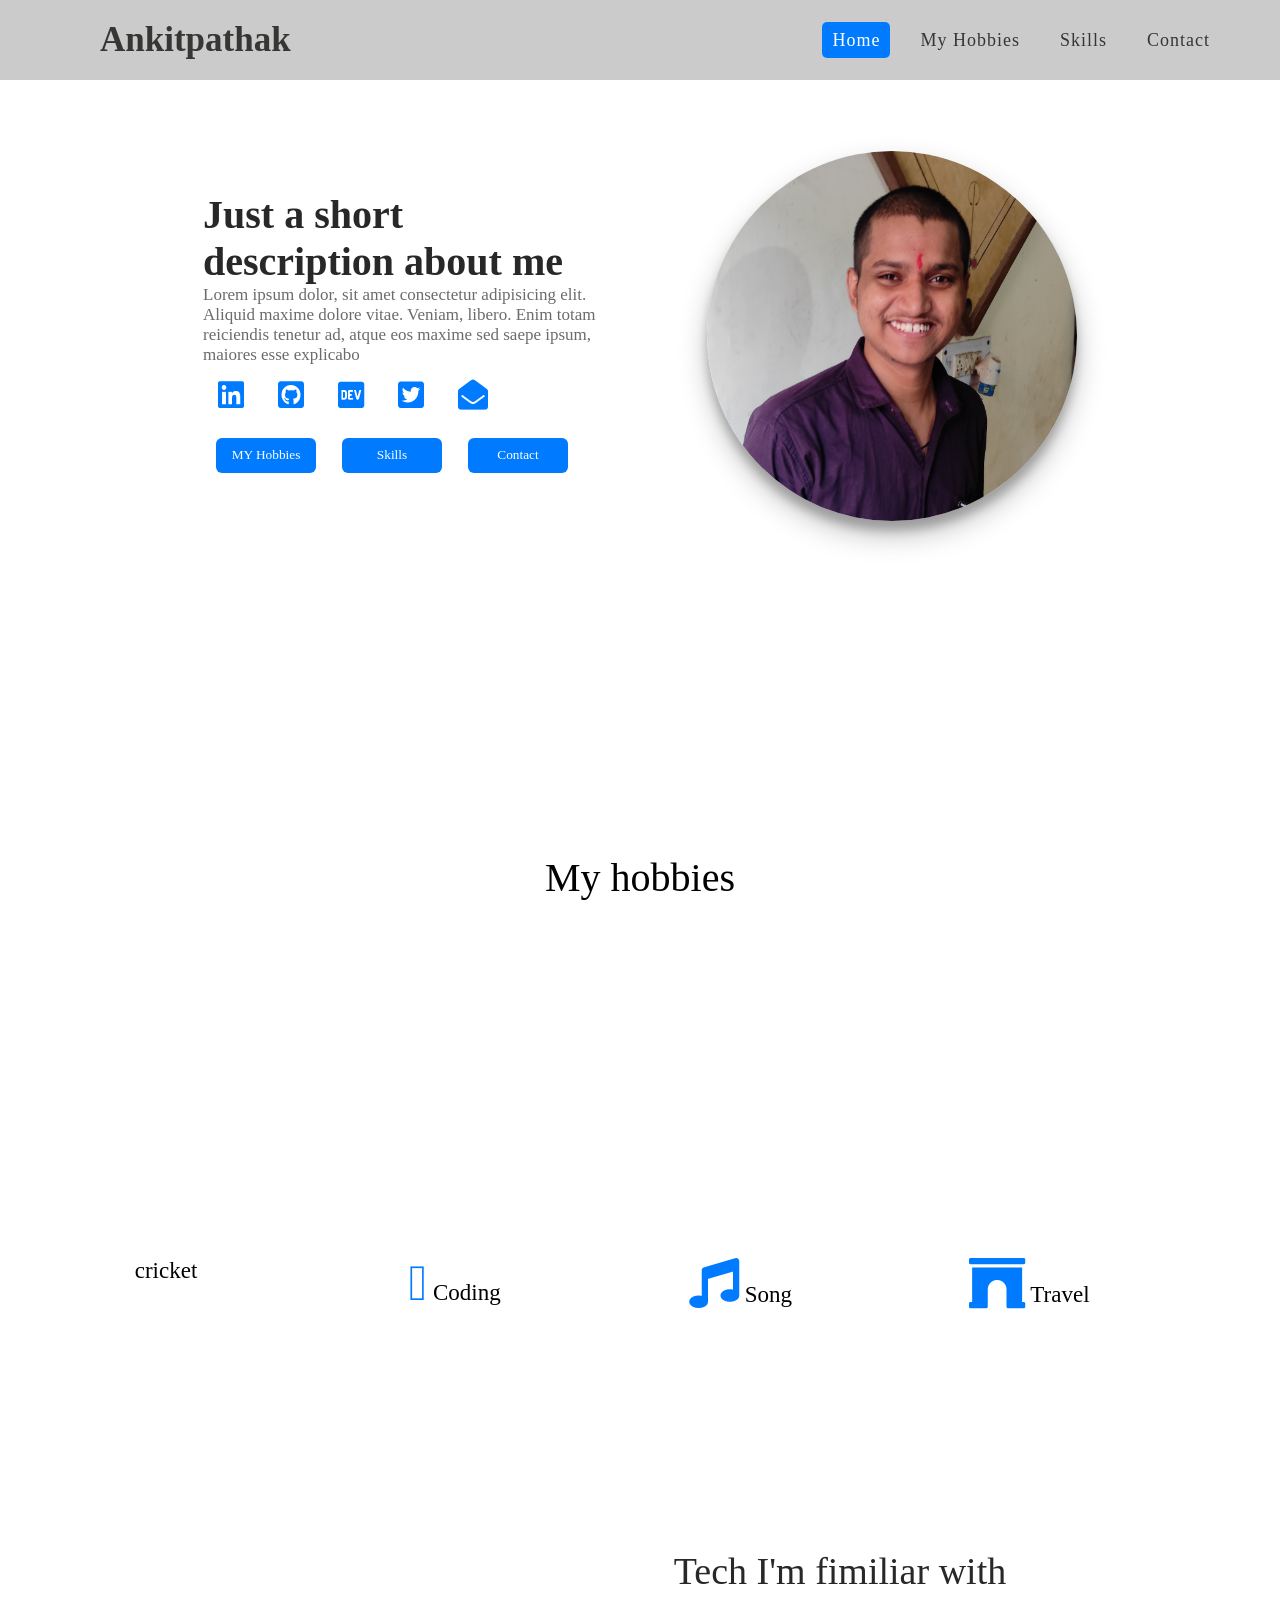
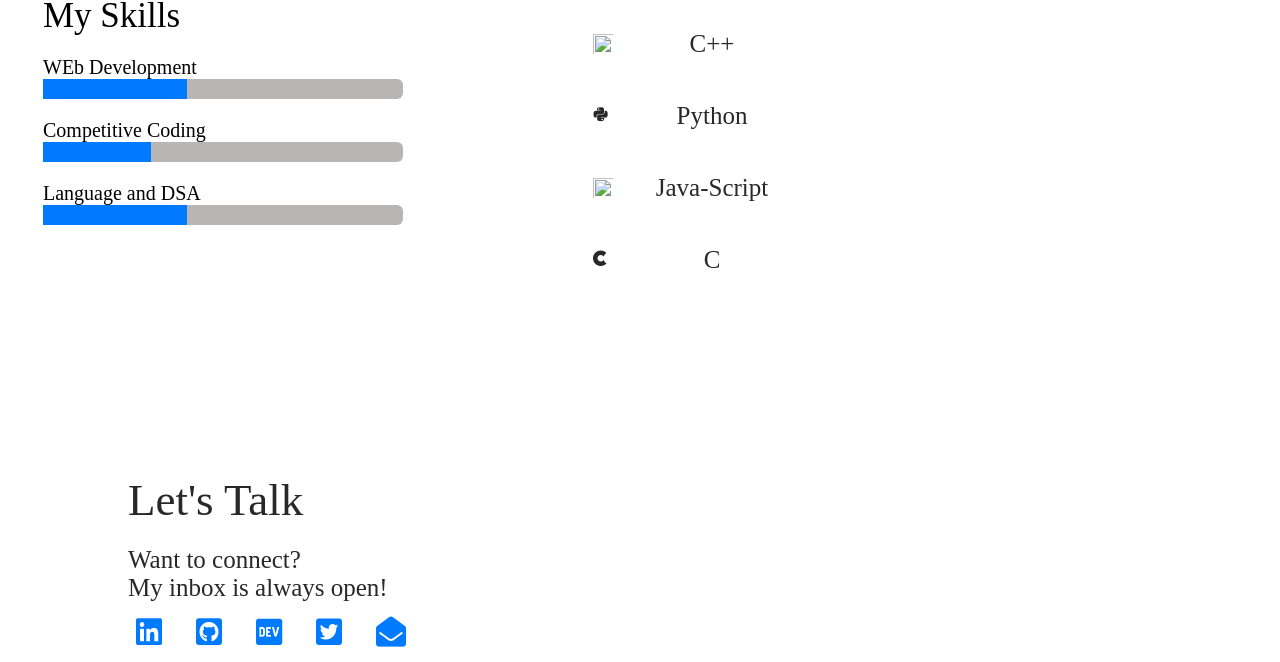
==== index.html @ 55205d3b "Updated" ====
<!DOCTYPE html>
<html lang="en">
  <head>
    <meta charset="UTF-8" />
    <meta http-equiv="X-UA-Compatible" content="IE=edge" />
    <meta name="viewport" content="width=device-width, initial-scale=1.0" />
    <title>navbarhamburger</title>
    <link rel="stylesheet" href="csss.css" />
    <link
      rel="stylesheet"
      href="https://pro.fontawesome.com/releases/v5.10.0/css/all.css"
      integrity="sha384-AYmEC3Yw5cVb3ZcuHtOA93w35dYTsvhLPVnYs9eStHfGJvOvKxVfELGroGkvsg+p"
      crossorigin="anonymous"
    />
    <link rel="preconnect" href="https://fonts.googleapis.com" />
    <link rel="preconnect" href="https://fonts.gstatic.com" crossorigin />
    <link
      href="https://fonts.googleapis.com/css2?family=Comforter&family=Playfair+Display:ital,wght@1,600&display=swap"
      rel="stylesheet"
    />
  </head>

  <body>





    <header>
       <nav>
      <div class="logo">Ankitpathak</div>
      <input type="checkbox" id="click" />
      <label for="click" class="menu-btn">
        <i class="fas fa-bars"></i>
      </label>
      <ul>
        <li><a class="active" href="#HOME">Home</a></li>
        <li><a href="#my_hobbies">My Hobbies</a></li>
        <li><a href="#skills">Skills</a></li>
        <li><a href="#Contact">Contact</a></li>
      </ul>
    </nav>
  </header>
   



















    <section id="HOME">
      <div id="home">
        <div id="about">
          <div id="description">
            <h1 class="text-center">Just a short description about me</h1>

            <p>
              Lorem ipsum dolor, sit amet consectetur adipisicing elit. Aliquid
              maxime dolore vitae. Veniam, libero. Enim totam reiciendis tenetur
              ad, atque eos maxime sed saepe ipsum, maiores esse explicabo
            </p>
            <div class="social-handle">
              <div class="url">
                <ul>
                  <li>
                    <a
                      href="https://www.linkedin.com/in/ankit-pathak-932666202/"
                      target="_blank"
                      ><i class="fab fa-linkedin"></i
                    ></a>
                  </li>
                  <li>
                    <a href="https://github.com/Ankit-11525" target="_blank"
                      ><i class="fab fa-github-square"></i
                    ></a>
                  </li>
                  <li>
                    <a href="https://dev.to/ankit11525" target="_blank"
                      ><i class="fab fa-dev"></i
                    ></a>
                  </li>
                  <li>
                    <a href="https://twitter.com/AnkitPa72761433"
                      ><i class="fab fa-twitter-square" target="_blank"></i
                    ></a>
                  </li>
                  <li>
                    <a href="mailto:ankitpathak11525@gmail.com" target="_blank"
                      ><i class="fas fa-envelope-open"></i
                    ></a>
                  </li>
                </ul>
              </div>
              <div class="button">
                <a href="#my_hobbies"><button>MY Hobbies</button></a>
                <a href="#skills"> <button>Skills</button></a>
                <a href="#Contact"> <button>Contact</button></a>

              </div>
            </div>
          </div>
        </div>
        <div class="profile">
          <img src="Ankit copy.jpg" alt="" />
        </div>
      </div>
    </section>





















    <section id="my_hobbies">
      <div class="hobbies">
        <div class="title">My hobbies</div>
        <div class="hobbies-icons">
          <div class="cricket">
            <i class="fas fa-cricket"></i>
            cricket
          </div>

          <div class="footbal">
            <i class="fad fa-code"></i>
            Coding
          </div>

          <div class="Song">
            <i class="fas fa-music"></i>
            Song
          </div>
          <div class="guitar">
            <i class="fas fa-archway"></i>
            Travel
          </div>
        </div>
      </div>
    </section>
















    <section id="skills" >
      <div class="skill-tech">
        <div class="skills">
          <div class="top padding-skill">
            <p style="font-size:35px ;">My Skills</p>
          </div>
          <div class="skill-container">
            <div class="devops">
              <p>WEb Development</p>

              <div class="progress">
                <div class="sixty-per"></div>
              </div>
            </div>
            <div class="devops">
              <p>Competitive Coding</p>

              <div class="progress">
                <div class="thirty-per"></div>
              </div>
            </div>
            <div class="devops">
              <p>Language and DSA</p>

              <div class="progress">
                <div class="twenty-per"></div>
              </div>
            </div>
          </div>
        </div>
        <div class="Tech-head">
          <p style="font-family: cursive">Tech I'm fimiliar with</p>
          <div class="tech-container">
            <div class="lang-cont">
              <img src="https://kunal-kushwaha.github.io/icons/cpp.png" />
              <p>C++</p>
            </div>
            <div class="lang-cont">
              <!-- <img src="https://kunal-kushwaha.github.io/icons/Python.png" /> -->
              <i class="fab fa-python"></i>
              <p>Python</p>
            </div>
            <div class="lang-cont">
              <img src="https://kunal-kushwaha.github.io/icons/js.png" />
              <p>Java-Script</p>
            </div>
            <div class="lang-cont">
              <i class="fab fa-cuttlefish"></i>
              <p>C</p>
            </div>
          </div>
        </div>
      </div>
    </section>



















    <section id="Contact">
      <div class="contact">
        <div style="width: 80vw; margin: auto; ">
          <p style="font-family: cursive; font-size: 45px; width: 80vw;text-align: left; color:#292828 ;">Let's Talk</p>
        </div>
        <div style="width: 80vw; margin: auto; margin-top: 20px;">
          <p style="font-family: cursive; font-size: 25px; width: 80vw;text-align: left; color:#292828 ;">Want to connect?
           <br> My inbox is always open!</p>
        </div>
        <div class="url lastlog" >
          <ul>
            <li>
              <a
                href="https://www.linkedin.com/in/ankit-pathak-932666202/"
                target="_blank"
                ><i class="fab fa-linkedin"></i
              ></a>
            </li>
            <li>
              <a href="https://github.com/Ankit-11525" target="_blank"
                ><i class="fab fa-github-square"></i
              ></a>
            </li>
            <li>
              <a href="https://dev.to/ankit11525" target="_blank"
                ><i class="fab fa-dev"></i
              ></a>
            </li>
            <li>
              <a href="https://twitter.com/AnkitPa72761433"
                ><i class="fab fa-twitter-square" target="_blank"></i
              ></a>
            </li>
            <li>
              <a href="mailto:ankitpatha11525@gmail.com" target="_blank">
                <i class="fas fa-envelope-open"></i>
              </a>
            </li>
          </ul>
      </div>
    </section>
  </body>
</html>
---- csss.css ----
* {
  /* background-color: #ebe7e7; */
  font-family: cursive;
  margin: 0px;
  padding: 0px;
  box-sizing: border-box;
}

nav {
  height: 80px;
  /* width: 100%; */
  background: rgb(203 203 203);
  display: flex;
  align-items: center;
  /* justify-content: center; */
  justify-content: space-between;
  padding: 0px 50px 0px 100px;
  position: fixed;
  top: 0;
  width: 100%;
}

nav .logo {
  font-size: 35px;
  color: rgb(54, 54, 53);
  font-weight: 600;
  font-family: "Dancing Script", cursive;
}

nav ul {
  display: flex;
  list-style: none;
}

nav ul li {
  margin: 0px 10px;
}

nav ul a {
  font-size: 18px;
  font-weight: 500;
  letter-spacing: 1px;
  text-decoration: none;
  /* background:white; */
  padding: 8px 10px;
  color: rgb(54, 54, 53);
  border-radius: 5px;
  transition: all 0.5s ease;
}

nav ul li a:hover,
nav ul li a.active {
  color: rgb(14, 15, 13);
  /* border-bottom: 2px solid rgb(29, 29, 46); */
  background: #007bff;
  color: #ffffff;
}

nav .menu-btn i {
  color: white;
  font-size: 28px;
  cursor: pointer;
  display: none;
}

#click {
  display: none;
}

#home {
  display: flex;
  flex-wrap: wrap;
  justify-content: space-between;

  justify-content: space-around;
  padding: 23px;
  margin: 10%;
}
#about {
  width: 400px;
  display: flex;
  flex-direction: column;
  justify-content: center;
  font-family: sans-serif;
}
.profile img {
  height: 370px;
  width: 370px;
  border-radius: 50%;
  box-shadow: rgba(0, 0, 0, 0.25) 0px 14px 28px, rgba(0, 0, 0, 0.22) 0px 10px 10px;
}
/* hobbies */
.hobbies {
  display: flex;
  flex-direction: column;
  flex-wrap: wrap;
  align-items: center;

  height: 90vh;
  justify-content: space-between;

  justify-content: space-around;
}
.title {
  font-size: 2.5rem;
  font-weight: 200;
}
.hobbies-icons {
  display: flex;
  flex-wrap: wrap;
  justify-content: space-around;
  justify-content: space-between;
  /*  */
}

.hobbies-icons div {
  padding-left: 49px;
  padding-right: 70px;
  /*  */
  height: 50px;
  width: 280px;
  border-radius: 16px;
}
.hobbies-icons i {
  font-size: 50px;
  color: #007bff;
}
.hobbies-icons div {
  font-size: 23px;
}
.hobbies-icons div:hover {
  background-color: rgb(189, 188, 188);
  transition: all 0.5s ease-in-out;
}

.url li {
  display: inline;
}
.url li a i {
  color: #007bff;
  font-size: 30px;
  padding: 15px;
}
.url li a i:hover {
  color: #000000;
  transition: all 0.5s ease-in-out;
}

/* skill  */
.skills {
  width: 400px;
  padding: 10px;
}

.progress {
  width: 100%;
  background-color: rgb(185, 181, 181);
  height: 20px;
  border-radius: 6px;
}
.twenty-per {
  width: 40%;
  background-color: #007bff;
  height: inherit;
}
.thirty-per {
  width: 30%;
  background-color: #007bff;
  height: inherit;
}
.sixty-per {
  width: 40%;
  background-color: #007bff;
  height: inherit;
}
.devops {
  padding: 10px;
}
.devops p {
  font-size: 20px;
}
.padding-skill {
  padding: 10px;
}
.Tech-head {
  width: 45vw;

  margin: auto;
  margin-top: 30px;
  color: #292828;
  margin-bottom: 20px;
  display: flex;
  flex-wrap: wrap;
  justify-content: space-between;
  justify-content: space-around;
  align-items: center;
}
#skills {
  margin-top: 10px;
  /* height:80vh; */
}
.skill-tech {
  display: flex;
  flex-wrap: wrap;
  justify-content: space-around;
  justify-content: space-between;
  align-items: center;
  padding: 23px;
}
.Tech-head p {
  font-size: 38px;
  text-align: center;
}

.skill-tech {
  display: flex;
  flex-wrap: wrap;
  justify-content: space-around;
  justify-content: space-between;
  align-items: center;
  justify-content: center;
}
.tech-container {
  display: flex;
  flex-wrap: wrap;
  justify-content: center;
  justify-content: space-around;
  justify-content: space-between;
  align-items: center;
}
.lang-cont {
  width: 270px;
  height: 27px;
  padding: 26px;
  display: flex;
  justify-content: center;
  align-items: center;
  flex-wrap: wrap;
  margin: 10px;
}
.lang-cont img {
  height: 30px;
  width: 30px;
  /* margin: auto; */
  padding: 5px;
}
.lang-cont i {
  height: 30px;
  width: 30px;
  /* margin: auto; */
  padding: 5px;
}
.lang-cont p {
  display: inline-block;
}
.lang-cont p {
  font-size: 25px;
  margin: auto;
  text-align: center;
}
.lang-cont:hover {
  width: 210px;

  height: 27px;
  background-color: #ccc7c7;
  transition: all 1s ease-in-out;
  border-radius: 9px;
}
/* additional */
.text-center {
  font-size: 40px;
  color: #292828;
}
#description p {
  /* padding: 15px; */
  font-size: 17px;
  color: #6e6a6a;
}


.button {
  display: flex;
  flex-direction: row;
  flex-wrap: wrap;
  justify-content: start;
}
.button button {
  background-color: #007bff;
  border: 0px;
  height: 35px;
  width: 100px;
  border-radius: 6px;
  color: white;
  cursor: pointer;
  margin: 13px;
}
.button button a {
  text-decoration: none;
  color: white;
}

.button button:hover {
  background-color: #222222;
  transition: 0.7s all ease-in-out;
}

/* contact */
#Contact {
  margin-top: 150px;
}
.url li a i {
  color: #007bff;
  font-size: 30px;
  padding: 15px;
}
.url li a i:hover {
  color: #000000;
  transition: all 0.5s ease-in-out;
}

.inter-info a {
  color: #007bff;
  text-decoration: none;
}

.url li {
  display: inline;
}

.lastlog {
  width: 80vw;
  display: flex;
  flex-wrap: wrap;
  justify-content: space-around;
  justify-content: space-between;
  position: relative;
  left: -7px;
  margin: auto;
}
@media (max-width: 940px) {
  #Contact {
    margin-top: 35px;
  }
  .hobbies {
    display: flex;
    flex-direction: column;
    flex-wrap: wrap;
    align-items: center;

    height: 60vh;
    justify-content: space-between;

    justify-content: space-around;
  }
  #click:checked ~ .menu-btn i:before {
    content: "\f00d";
  }
  .profile img {
    height: 250px;
    width: 250px;
    /* border-radius: 50%; */
  }
  nav ul {
    position: fixed;
    top: 80px;
    left: -100%;
    background: rgb(203 203 203);
    opacity: 0.95;
    height: 100vh;
    width: 100%;
    display: block;
    text-align: center;
    transition: all 0.8s ease;
  }

  #click:checked ~ ul {
    left: 0%;
  }

  nav ul li {
    margin: 40px 0px;
  }

  nav ul li a {
    font-size: 20px;
    display: block;
  }

  nav ul li a:hover,
  nav ul li a.active {
    color: #007bff;
    /* border-bottom: 2px solid rgb(29, 29, 46); */
    background: none;
  }

  nav .menu-btn i {
    display: block;
  }

  nav .logo {
    font-size: 25px;
  }
  #home {
    margin: 23%;
  }
}
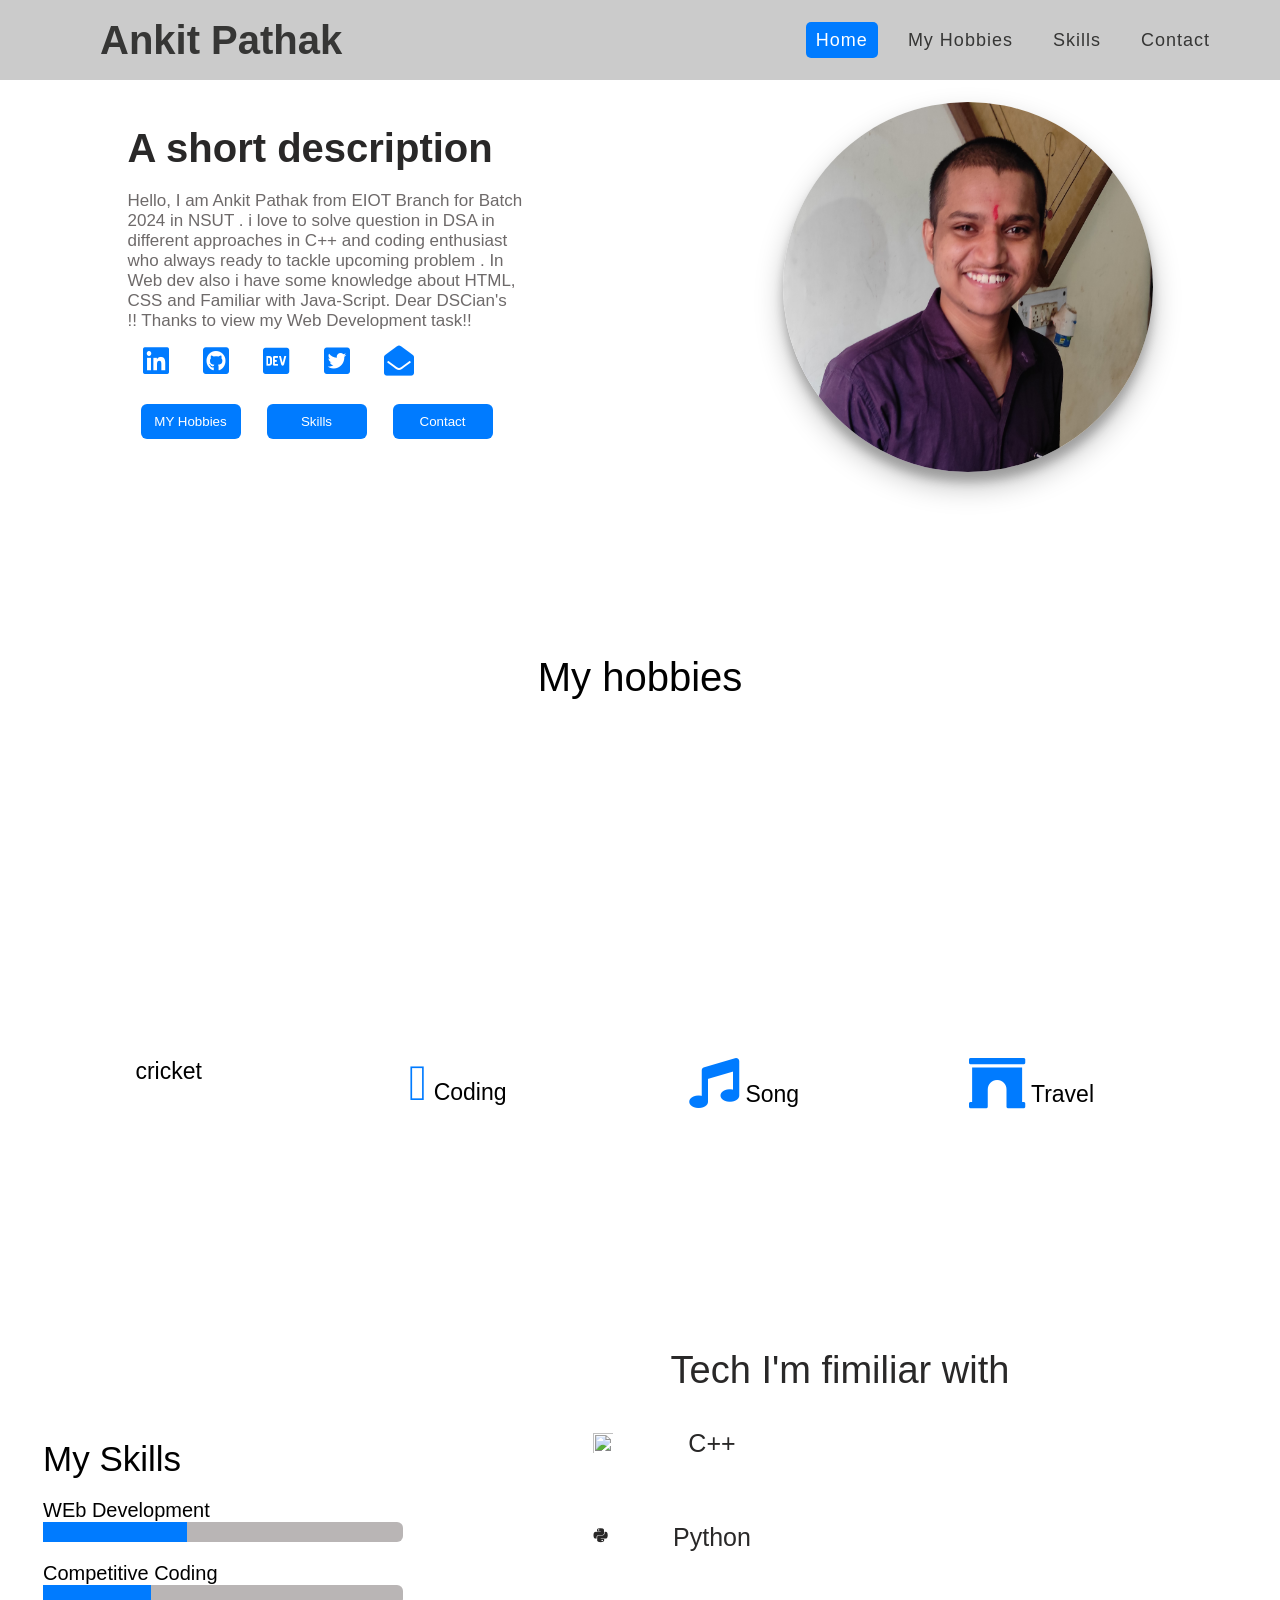
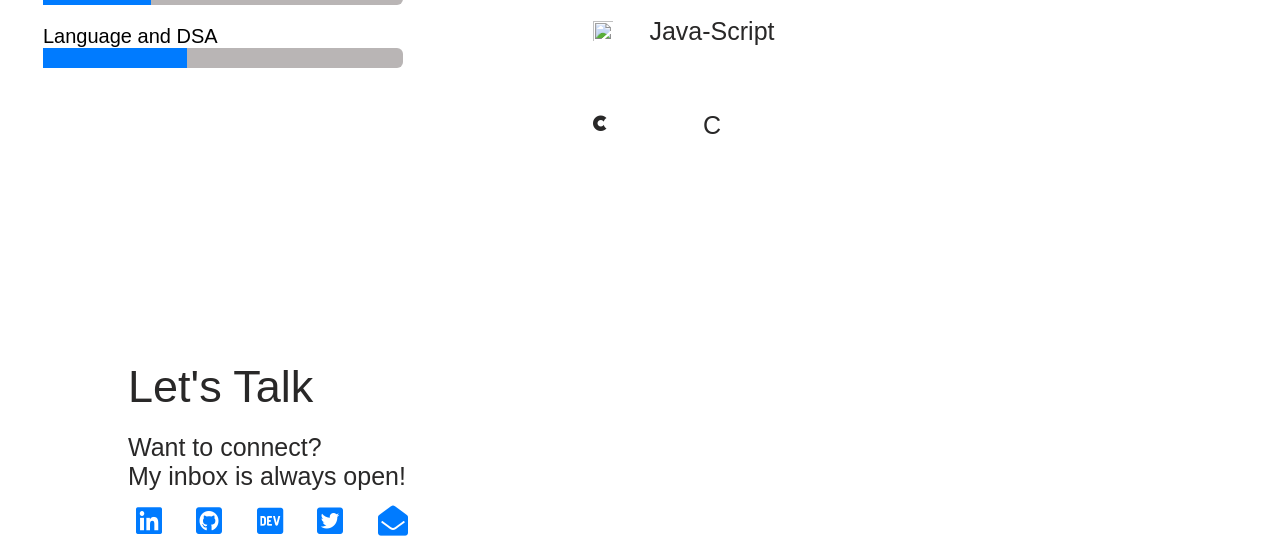
==== commit 825817c0: "updated" ====
--- a/index.html
+++ b/index.html
@@ -5,7 +5,7 @@
     <meta http-equiv="X-UA-Compatible" content="IE=edge" />
     <meta name="viewport" content="width=device-width, initial-scale=1.0" />
     <title>navbarhamburger</title>
-    <link rel="stylesheet" href="csss.css" />
+    <link rel="stylesheet" href="style.css" />
     <link
       rel="stylesheet"
       href="https://pro.fontawesome.com/releases/v5.10.0/css/all.css"
@@ -28,7 +28,7 @@
 
     <header>
        <nav>
-      <div class="logo">Ankitpathak</div>
+      <div class="logo" >Ankit Pathak</div>
       <input type="checkbox" id="click" />
       <label for="click" class="menu-btn">
         <i class="fas fa-bars"></i>
@@ -65,12 +65,17 @@
       <div id="home">
         <div id="about">
           <div id="description">
-            <h1 class="text-center">Just a short description about me</h1>
+            <h1 class="text-center"> A short description
+             
+            </h1>
 
             <p>
-              Lorem ipsum dolor, sit amet consectetur adipisicing elit. Aliquid
-              maxime dolore vitae. Veniam, libero. Enim totam reiciendis tenetur
-              ad, atque eos maxime sed saepe ipsum, maiores esse explicabo
+              <br>
+              Hello, I am Ankit Pathak from EIOT Branch for Batch 2024 in NSUT . 
+              i love to solve question in DSA in different approaches   in C++ and coding enthusiast who always ready  to tackle upcoming problem .  In Web dev also  i have some knowledge about HTML, CSS and Familiar with Java-Script.  
+              Dear DSCian's  
+              <br> 
+              !! Thanks to view my Web Development task!!
             </p>
             <div class="social-handle">
               <div class="url">
@@ -211,7 +216,8 @@
           </div>
         </div>
         <div class="Tech-head">
-          <p style="font-family: cursive">Tech I'm fimiliar with</p>
+          <p style="   font-family: Arial, Helvetica, sans-serif;
+          ">Tech I'm fimiliar with</p>
           <div class="tech-container">
             <div class="lang-cont">
               <img src="https://kunal-kushwaha.github.io/icons/cpp.png" />
@@ -256,10 +262,12 @@
     <section id="Contact">
       <div class="contact">
         <div style="width: 80vw; margin: auto; ">
-          <p style="font-family: cursive; font-size: 45px; width: 80vw;text-align: left; color:#292828 ;">Let's Talk</p>
+          <p style="   font-family: Arial, Helvetica, sans-serif;
+          font-size: 45px; width: 80vw;text-align: left; color:#292828 ;">Let's Talk</p>
         </div>
         <div style="width: 80vw; margin: auto; margin-top: 20px;">
-          <p style="font-family: cursive; font-size: 25px; width: 80vw;text-align: left; color:#292828 ;">Want to connect?
+          <p style="   font-family: Arial, Helvetica, sans-serif;
+          font-size: 25px; width: 80vw;text-align: left; color:#292828 ;">Want to connect?
            <br> My inbox is always open!</p>
         </div>
         <div class="url lastlog" >
@@ -287,7 +295,7 @@
               ></a>
             </li>
             <li>
-              <a href="mailto:ankitpatha11525@gmail.com" target="_blank">
+              <a href="mailto:ankitpathak11525@gmail.com" target="_blank">
                 <i class="fas fa-envelope-open"></i>
               </a>
             </li>
--- a/style.css
+++ b/style.css
@@ -0,0 +1,434 @@
+* {
+  /* background-color: #ebe7e7; */
+  font-family: Arial, Helvetica, sans-serif;
+  margin: 0px;
+  padding: 0px;
+  box-sizing: border-box;
+}
+
+nav {
+  height: 80px;
+  /* width: 100%; */
+  background: rgb(203 203 203);
+  display: flex;
+  align-items: center;
+  /* justify-content: center; */
+  justify-content: space-between;
+  padding: 0px 50px 0px 100px;
+  position: fixed;
+  top: 0;
+  width: 100%;
+}
+
+nav .logo {
+  font-size: 40px;
+  color: rgb(54, 54, 53);
+  font-weight: 600;
+  font-family: Arial, Helvetica, sans-serif;
+}
+
+nav ul {
+  display: flex;
+  list-style: none;
+}
+
+nav ul li {
+  margin: 0px 10px;
+}
+
+nav ul a {
+  font-size: 18px;
+  font-weight: 500;
+  letter-spacing: 1px;
+  text-decoration: none;
+  /* background:white; */
+  padding: 8px 10px;
+  color: rgb(54, 54, 53);
+  border-radius: 5px;
+  transition: all 0.5s ease;
+}
+
+nav ul li a:hover,
+nav ul li a.active {
+  color: rgb(14, 15, 13);
+  /* border-bottom: 2px solid rgb(29, 29, 46); */
+  background: #007bff;
+  color: #ffffff;
+}
+
+nav .menu-btn i {
+  color: white;
+  font-size: 28px;
+  cursor: pointer;
+  display: none;
+}
+
+#click {
+  display: none;
+}
+
+#home {
+  display: flex;
+  flex-wrap: wrap;
+  justify-content: space-between;
+
+  justify-content: space-around;
+  /* padding: 23px; */
+  margin-top: 8%;
+  /* border: 2px solid red; */
+}
+#about {
+  width: 400px;
+  display: flex;
+  flex-direction: column;
+  justify-content: center;
+  font-family: Arial, Helvetica, sans-serif;
+  /* border: 2px solid rgb(17, 16, 16); */
+
+
+}
+.profile img {
+  height: 370px;
+  width: 370px;
+  border-radius: 50%;
+  box-shadow: rgba(0, 0, 0, 0.25) 0px 14px 28px, rgba(0, 0, 0, 0.22) 0px 10px 10px;
+}
+/* hobbies */
+.hobbies {
+  display: flex;
+  flex-direction: column;
+  flex-wrap: wrap;
+  align-items: center;
+
+  height: 90vh;
+  justify-content: space-between;
+
+  justify-content: space-around;
+}
+.title {
+  font-size: 2.5rem;
+  font-weight: 200;
+}
+.hobbies-icons {
+  display: flex;
+  flex-wrap: wrap;
+  justify-content: space-around;
+  justify-content: space-between;
+  /*  */
+}
+
+.hobbies-icons div {
+  padding-left: 49px;
+  padding-right: 70px;
+  /*  */
+  height: 50px;
+  width: 280px;
+  border-radius: 16px;
+}
+.hobbies-icons i {
+  font-size: 50px;
+  color: #007bff;
+}
+.hobbies-icons div {
+  font-size: 23px;
+}
+.hobbies-icons div:hover {
+  background-color: rgb(189, 188, 188);
+  transition: all 0.5s ease-in-out;
+}
+
+.url li {
+  display: inline;
+}
+.url li a i {
+  color: #007bff;
+  font-size: 30px;
+  padding: 15px;
+}
+.url li a i:hover {
+  color: #000000;
+  transition: all 0.5s ease-in-out;
+}
+
+/* skill  */
+.skills {
+  width: 400px;
+  padding: 10px;
+}
+
+.progress {
+  width: 100%;
+  background-color: rgb(185, 181, 181);
+  height: 20px;
+  border-radius: 6px;
+}
+.twenty-per {
+  width: 40%;
+  background-color: #007bff;
+  height: inherit;
+}
+.thirty-per {
+  width: 30%;
+  background-color: #007bff;
+  height: inherit;
+}
+.sixty-per {
+  width: 40%;
+  background-color: #007bff;
+  height: inherit;
+}
+.devops {
+  padding: 10px;
+}
+.devops p {
+  font-size: 20px;
+}
+.padding-skill {
+  padding: 10px;
+}
+.Tech-head {
+  width: 45vw;
+
+  margin: auto;
+  margin-top: 30px;
+  color: #292828;
+  margin-bottom: 20px;
+  display: flex;
+  flex-wrap: wrap;
+  justify-content: space-between;
+  justify-content: space-around;
+  align-items: center;
+}
+#skills {
+  margin-top: 10px;
+  /* height:80vh; */
+}
+.skill-tech {
+  display: flex;
+  flex-wrap: wrap;
+  justify-content: space-around;
+  justify-content: space-between;
+  align-items: center;
+  padding: 23px;
+}
+.Tech-head p {
+  font-size: 38px;
+  text-align: center;
+}
+
+.skill-tech {
+  display: flex;
+  flex-wrap: wrap;
+  justify-content: space-around;
+  justify-content: space-between;
+  align-items: center;
+  justify-content: center;
+}
+.tech-container {
+  display: flex;
+  flex-wrap: wrap;
+  justify-content: center;
+  justify-content: space-around;
+  justify-content: space-between;
+  align-items: center;
+}
+.lang-cont {
+  width: 270px;
+  height: 74px;
+  padding: 26px;
+  display: flex;
+  justify-content: center;
+  /* align-items: center; */
+  flex-wrap: wrap;
+  margin: 10px;
+}
+.lang-cont img {
+  height: 30px;
+  width: 30px;
+  /* margin: auto; */
+  padding: 5px;
+}
+.lang-cont i {
+  height: 30px;
+  width: 30px;
+  /* margin: auto; */
+  padding: 5px;
+}
+.lang-cont p {
+  display: inline-block;
+}
+.lang-cont p {
+  font-size: 25px;
+  margin: auto;
+  
+  text-align: center;
+}
+.lang-cont:hover {
+  width: 270px;
+
+
+  height: 74px;
+  background-color: #ccc7c7;
+  transition: all 0.4s ease-in-out;
+  border-radius: 9px;
+}
+/* additional */
+.text-center {
+  font-size: 40px;
+  color: #292828;
+}
+#description p {
+  /* padding: 15px; */
+  font-size: 17px;
+  color: #6e6a6a;
+}
+
+
+.button {
+  display: flex;
+  flex-direction: row;
+  flex-wrap: wrap;
+  justify-content: start;
+}
+.button button {
+  background-color: #007bff;
+  border: 0px;
+  height: 35px;
+  width: 100px;
+  border-radius: 6px;
+  color: white;
+  cursor: pointer;
+  margin: 13px;
+}
+.button button a {
+  text-decoration: none;
+  color: white;
+}
+
+.button button:hover {
+  background-color: #222222;
+  transition: 0.7s all ease-in-out;
+}
+
+/* contact */
+#Contact {
+  margin-top: 150px;
+}
+.url li a i {
+  color: #007bff;
+  font-size: 30px;
+  padding: 15px;
+}
+.url li a i:hover {
+  color: #000000;
+  transition: all 0.5s ease-in-out;
+}
+
+.inter-info a {
+  color: #007bff;
+  text-decoration: none;
+}
+
+.url li {
+  display: inline;
+}
+
+.lastlog {
+  width: 80vw;
+  display: flex;
+  flex-wrap: wrap;
+  justify-content: space-around;
+  justify-content: space-between;
+  position: relative;
+  left: -7px;
+  margin: auto;
+}
+@media (max-width: 900px) {
+  /* #home {
+    width: 100vw;
+    display: flex;
+    flex-wrap: wrap;
+    justify-content: space-between;
+  
+    justify-content: space-around;
+    /* padding: 23px; */
+    /* margin-top: 8%;
+    border: 2px solid red;
+    margin: auto; */
+  /* }
+  #about {
+    width: 100vw;
+    display: flex;
+    flex-direction: column;
+    justify-content: center;
+    font-family: Arial, Helvetica, sans-serif;
+    border: 2px solid rgb(17, 16, 16);
+  
+  
+  }  */
+  #Contact {
+    margin-top: 35px;
+  }
+  .hobbies {
+    display: flex;
+    flex-direction: column;
+    flex-wrap: wrap;
+    align-items: center;
+
+    height: 60vh;
+    justify-content: space-between;
+
+    justify-content: space-around;
+  }
+  #click:checked ~ .menu-btn i:before {
+    content: "\f00d";
+  }
+  .profile img {
+    height: 250px;
+    width: 250px;
+    /* border-radius: 50%; */
+  }
+  nav ul {
+    position: fixed;
+    top: 80px;
+    left: -100%;
+    background: rgb(203 203 203);
+    opacity: 0.95;
+    height: 100vh;
+    width: 100%;
+    display: block;
+    text-align: center;
+    transition: all 0.8s ease;
+  }
+
+  #click:checked ~ ul {
+    left: 0%;
+  }
+
+  nav ul li {
+    margin: 40px 0px;
+  }
+
+  nav ul li a {
+    font-size: 20px;
+    display: block;
+  }
+
+  nav ul li a:hover,
+  nav ul li a.active {
+    color: #007bff;
+    /* border-bottom: 2px solid rgb(29, 29, 46); */
+    background: none;
+  }
+
+  nav .menu-btn i {
+    display: block;
+  }
+
+  nav .logo {
+    font-size: 25px;
+  }
+  #home {
+    margin: 23%;
+  }
+}
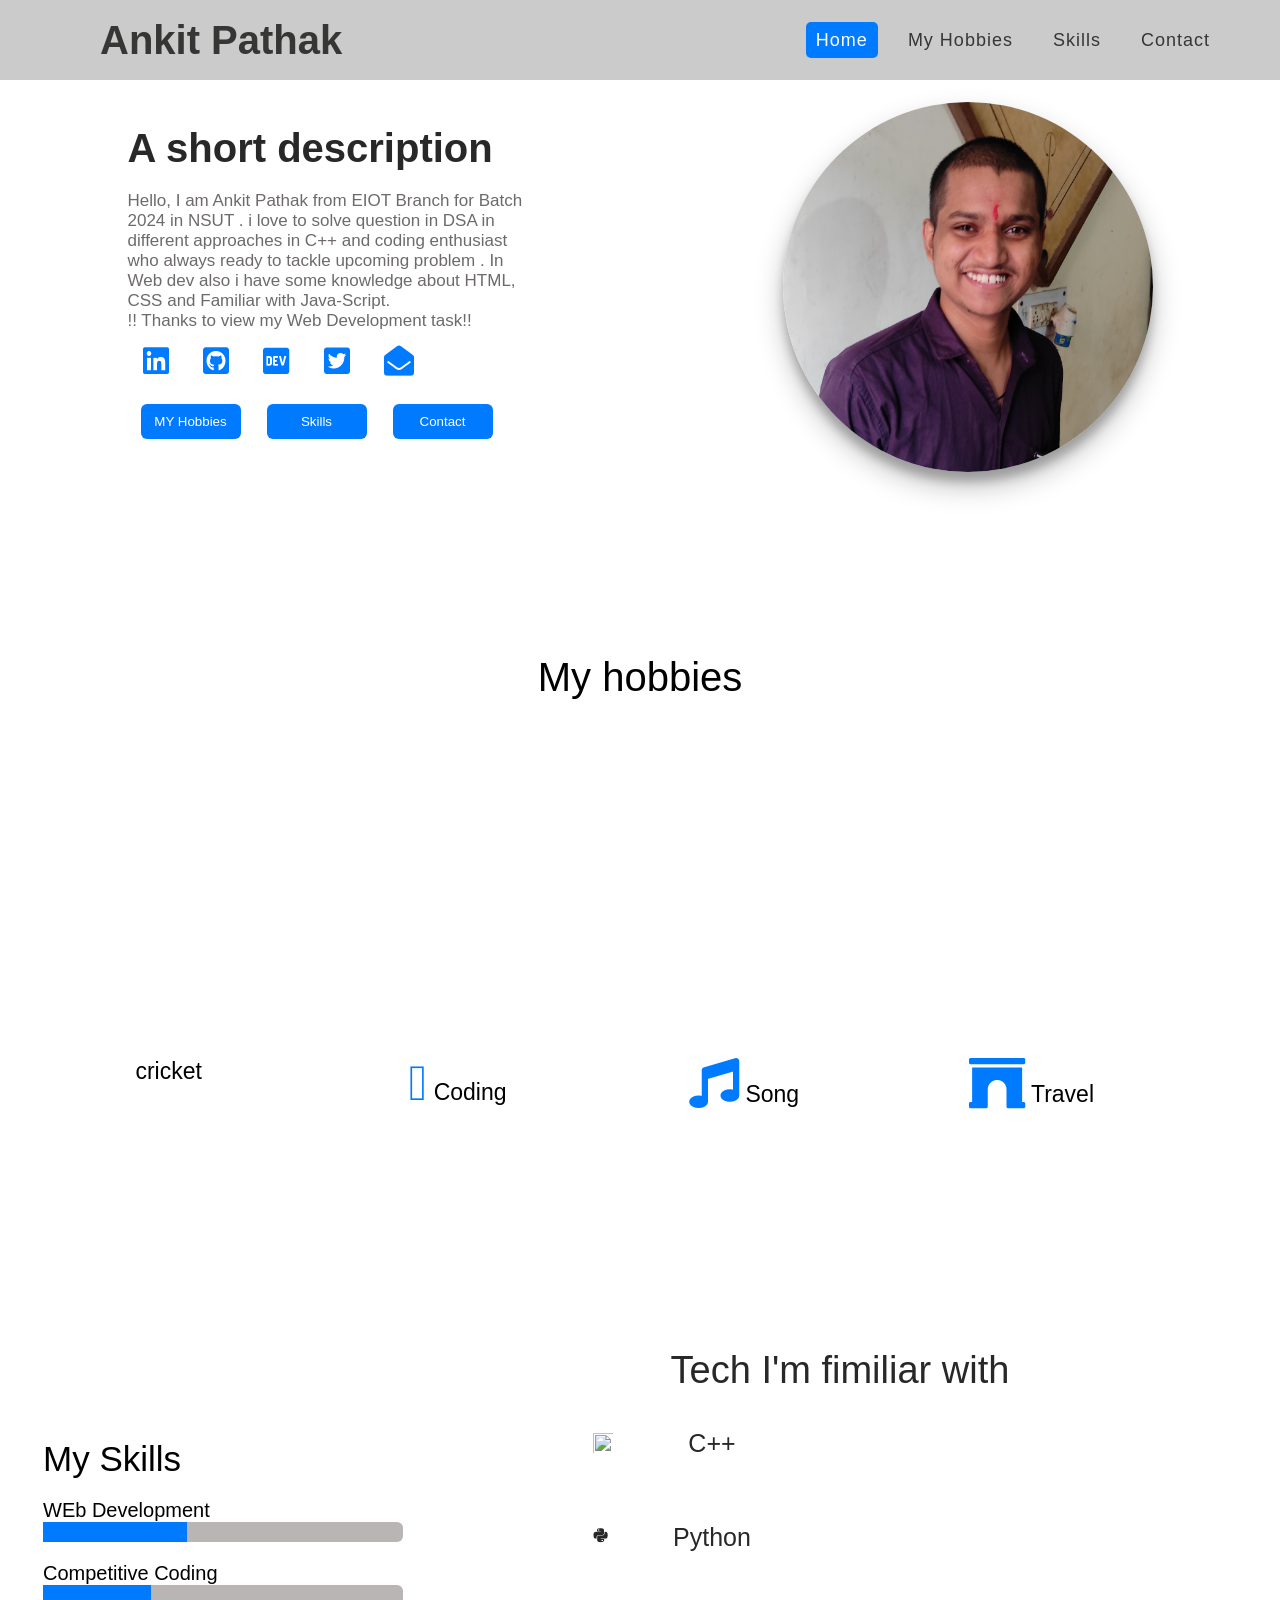
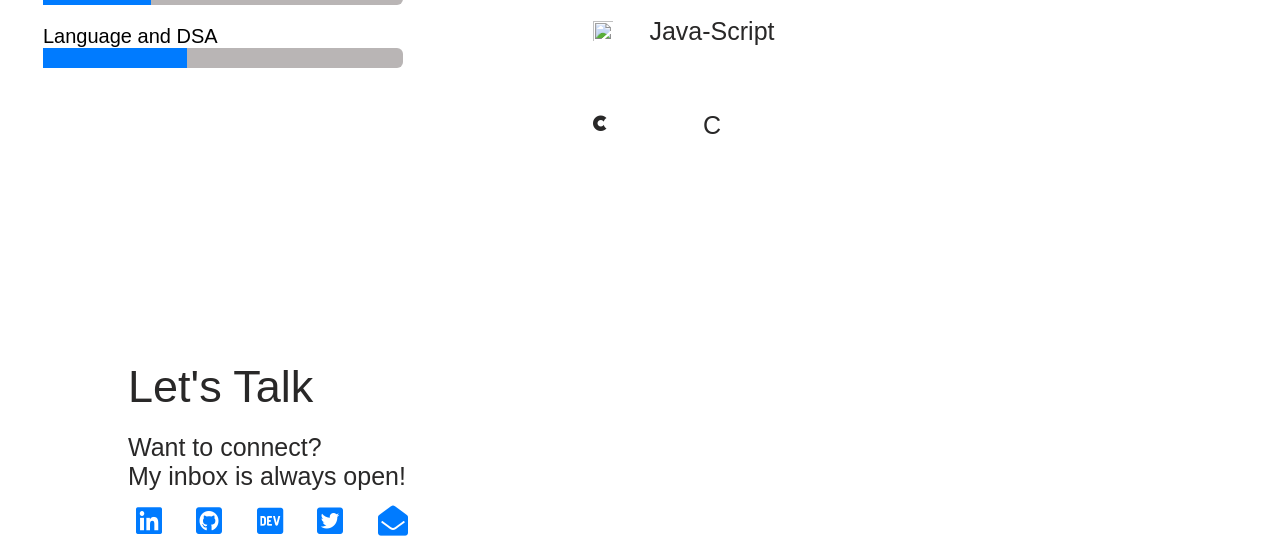
==== commit 4e32327e: "Update index.html" ====
--- a/index.html
+++ b/index.html
@@ -4,7 +4,9 @@
     <meta charset="UTF-8" />
     <meta http-equiv="X-UA-Compatible" content="IE=edge" />
     <meta name="viewport" content="width=device-width, initial-scale=1.0" />
-    <title>navbarhamburger</title>
+
+    <title>WEB DEV</title>
+
     <link rel="stylesheet" href="style.css" />
     <link
       rel="stylesheet"
@@ -73,7 +75,7 @@
               <br>
               Hello, I am Ankit Pathak from EIOT Branch for Batch 2024 in NSUT . 
               i love to solve question in DSA in different approaches   in C++ and coding enthusiast who always ready  to tackle upcoming problem .  In Web dev also  i have some knowledge about HTML, CSS and Familiar with Java-Script.  
-              Dear DSCian's  
+               
               <br> 
               !! Thanks to view my Web Development task!!
             </p>
